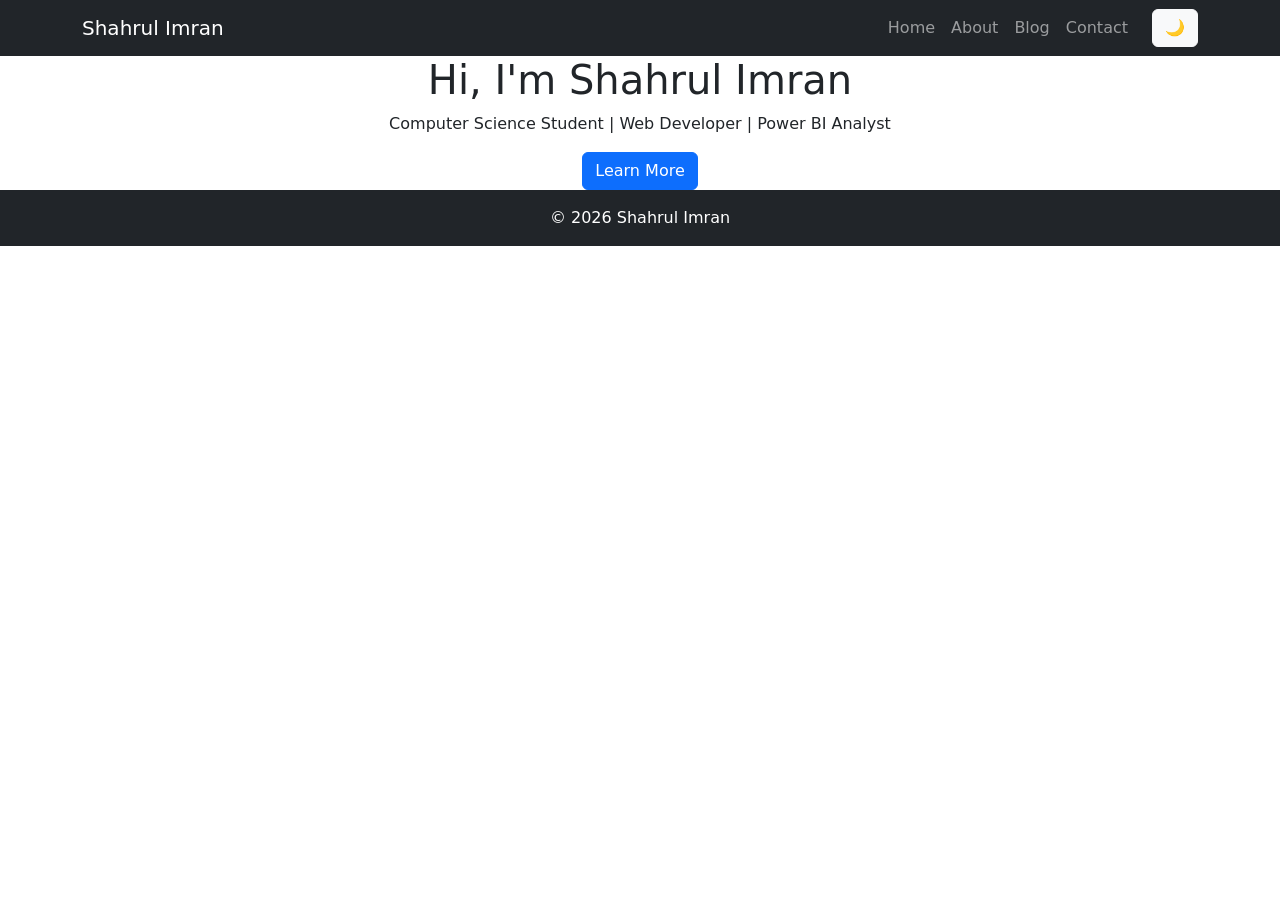
==== index.html @ 312a4ff7 "Add files via upload" ====
<!DOCTYPE html>
<html lang="en">
<head>
<meta charset="UTF-8">
<meta name="viewport" content="width=device-width, initial-scale=1.0">
<title>Portfolio - Home</title>
<link href="https://cdn.jsdelivr.net/npm/bootstrap@5.3.3/dist/css/bootstrap.min.css" rel="stylesheet">
<link rel="stylesheet" href="css/style.css">
</head>
<body>
<nav class="navbar navbar-expand-lg navbar-dark bg-dark">
<div class="container">
<a class="navbar-brand" href="index.html">Shahrul Imran</a>
<button class="navbar-toggler" data-bs-toggle="collapse" data-bs-target="#nav"><span class="navbar-toggler-icon"></span></button>
<div class="collapse navbar-collapse" id="nav">
<ul class="navbar-nav ms-auto">
<li class="nav-item"><a class="nav-link" href="index.html">Home</a></li>
<li class="nav-item"><a class="nav-link" href="about.html">About</a></li>
<li class="nav-item"><a class="nav-link" href="blog.html">Blog</a></li>
<li class="nav-item"><a class="nav-link" href="contact.html">Contact</a></li>
</ul>
<button class="btn btn-light ms-3" onclick="toggleDarkMode()">🌙</button>
</div>
</div>
</nav>

<section class="hero text-center">
<div class="container">
<h1>Hi, I'm Shahrul Imran</h1>
<p>Computer Science Student | Web Developer | Power BI Analyst</p>
<a href="about.html" class="btn btn-primary">Learn More</a>
</div>
</section>

<footer class="text-center p-3 bg-dark text-white">© 2026 Shahrul Imran</footer>
<script src="js/script.js"></script>
<script src="https://cdn.jsdelivr.net/npm/bootstrap@5.3.3/dist/js/bootstrap.bundle.min.js"></script>
</body>
</html>
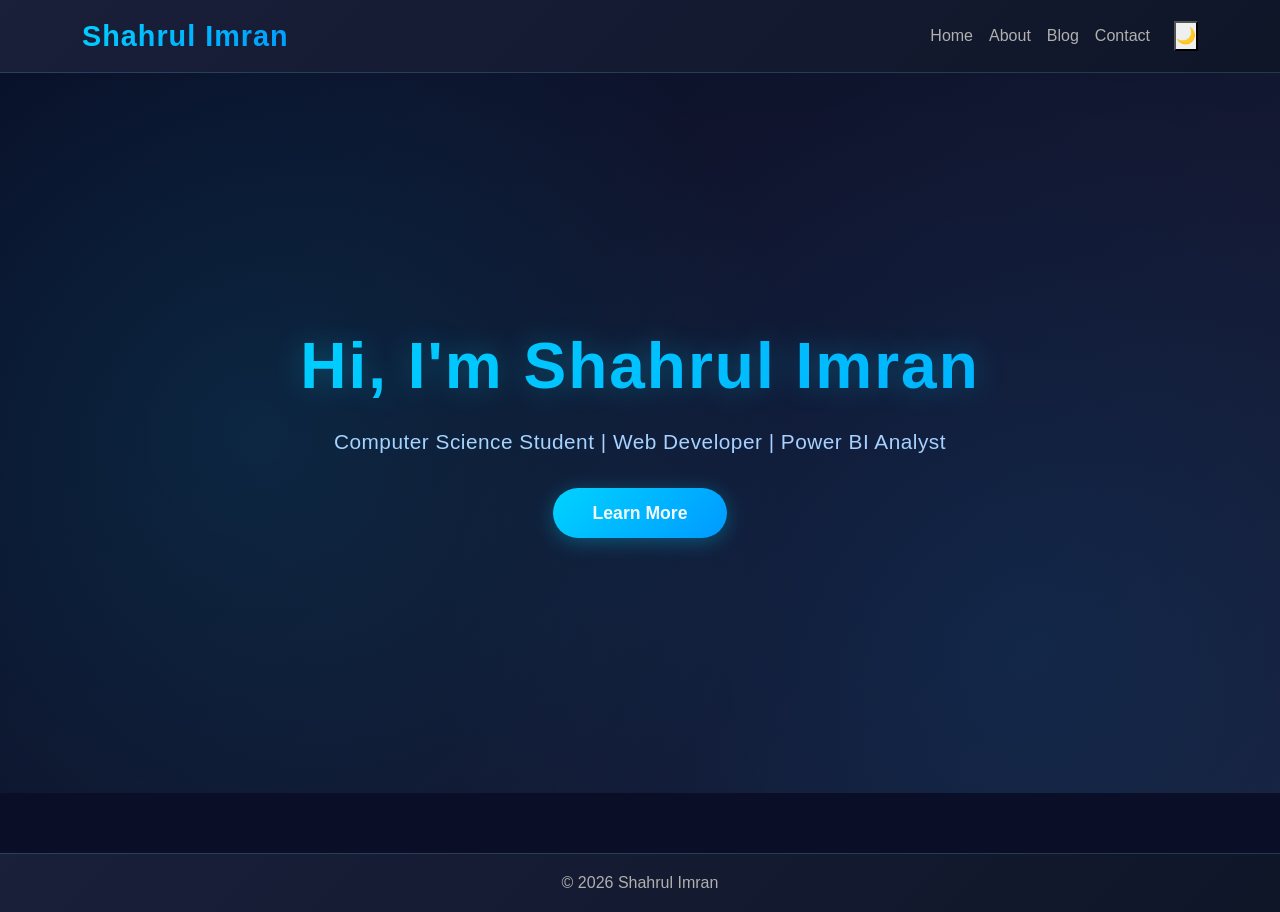
==== commit fa902f1f: "Fix HTML - remove Bootstrap dark classes" ====
--- a/index.html
+++ b/index.html
@@ -8,7 +8,7 @@
 <link rel="stylesheet" href="css/style.css">
 </head>
 <body>
-<nav class="navbar navbar-expand-lg navbar-dark bg-dark">
+<nav class="navbar navbar-expand-lg">
 <div class="container">
 <a class="navbar-brand" href="index.html">Shahrul Imran</a>
 <button class="navbar-toggler" data-bs-toggle="collapse" data-bs-target="#nav"><span class="navbar-toggler-icon"></span></button>
@@ -19,7 +19,7 @@
 <li class="nav-item"><a class="nav-link" href="blog.html">Blog</a></li>
 <li class="nav-item"><a class="nav-link" href="contact.html">Contact</a></li>
 </ul>
-<button class="btn btn-light ms-3" onclick="toggleDarkMode()">🌙</button>
+<button class="btn-theme ms-3" onclick="toggleDarkMode()" id="themeBtn">🌙</button>
 </div>
 </div>
 </nav>
@@ -32,8 +32,8 @@
 </div>
 </section>
 
-<footer class="text-center p-3 bg-dark text-white">© 2026 Shahrul Imran</footer>
+<footer class="text-center p-3">© 2026 Shahrul Imran</footer>
 <script src="js/script.js"></script>
 <script src="https://cdn.jsdelivr.net/npm/bootstrap@5.3.3/dist/js/bootstrap.bundle.min.js"></script>
 </body>
-</html>+</html>
--- a/css/style.css
+++ b/css/style.css
@@ -0,0 +1,187 @@
+* {
+  margin: 0;
+  padding: 0;
+  box-sizing: border-box;
+}
+
+body {
+  font-family: 'Segoe UI', Tahoma, Geneva, Verdana, sans-serif;
+  background: #0a0e27;
+  color: #e0e0e0;
+  line-height: 1.6;
+  transition: all 0.3s ease;
+}
+
+/* Navbar */
+.navbar {
+  background: linear-gradient(135deg, #1a1f3a 0%, #0f1628 100%);
+  backdrop-filter: blur(10px);
+  border-bottom: 1px solid rgba(100, 200, 255, 0.2);
+  box-shadow: 0 4px 30px rgba(0, 0, 0, 0.5);
+}
+
+.navbar-brand {
+  font-size: 1.8rem;
+  font-weight: 700;
+  background: linear-gradient(135deg, #00d4ff, #0099ff);
+  -webkit-background-clip: text;
+  -webkit-text-fill-color: transparent;
+  background-clip: text;
+  letter-spacing: 1px;
+}
+
+.nav-link {
+  color: #b0b0b0 !important;
+  font-weight: 500;
+  transition: all 0.3s ease;
+  position: relative;
+}
+
+.nav-link:hover {
+  color: #00d4ff !important;
+}
+
+.nav-link::after {
+  content: '';
+  position: absolute;
+  bottom: -5px;
+  left: 0;
+  width: 0;
+  height: 2px;
+  background: linear-gradient(135deg, #00d4ff, #0099ff);
+  transition: width 0.3s ease;
+}
+
+.nav-link:hover::after {
+  width: 100%;
+}
+
+/* Dark Mode Button */
+.btn-light {
+  background: rgba(255, 255, 255, 0.1) !important;
+  border: 1px solid rgba(100, 200, 255, 0.3) !important;
+  color: #00d4ff !important;
+  font-size: 1.2rem;
+  transition: all 0.3s ease;
+}
+
+.btn-light:hover {
+  background: rgba(0, 212, 255, 0.2) !important;
+  border-color: #00d4ff !important;
+  box-shadow: 0 0 15px rgba(0, 212, 255, 0.5);
+}
+
+/* Hero Section */
+.hero {
+  padding: 150px 20px;
+  background: linear-gradient(135deg, rgba(10, 14, 39, 0.9) 0%, rgba(26, 31, 58, 0.9) 100%);
+  position: relative;
+  overflow: hidden;
+  min-height: 80vh;
+  display: flex;
+  align-items: center;
+  justify-content: center;
+}
+
+.hero::before {
+  content: '';
+  position: absolute;
+  top: 0;
+  left: 0;
+  right: 0;
+  bottom: 0;
+  background: radial-gradient(circle at 20% 50%, rgba(0, 212, 255, 0.1) 0%, transparent 50%),
+              radial-gradient(circle at 80% 80%, rgba(0, 153, 255, 0.1) 0%, transparent 50%);
+  pointer-events: none;
+}
+
+.hero h1 {
+  font-size: 4rem;
+  font-weight: 800;
+  background: linear-gradient(135deg, #00d4ff, #0099ff, #00d4ff);
+  background-size: 300% 300%;
+  -webkit-background-clip: text;
+  -webkit-text-fill-color: transparent;
+  background-clip: text;
+  animation: gradientShift 8s ease infinite;
+  margin-bottom: 20px;
+  text-shadow: 0 0 30px rgba(0, 212, 255, 0.3);
+  letter-spacing: 2px;
+}
+
+.hero p {
+  font-size: 1.3rem;
+  color: #b0d4ff;
+  margin-bottom: 30px;
+  font-weight: 300;
+  letter-spacing: 0.5px;
+}
+
+@keyframes gradientShift {
+  0% { background-position: 0% 50%; }
+  50% { background-position: 100% 50%; }
+  100% { background-position: 0% 50%; }
+}
+
+/* Buttons */
+.btn-primary {
+  background: linear-gradient(135deg, #00d4ff, #0099ff);
+  border: none;
+  padding: 12px 40px;
+  font-size: 1.1rem;
+  font-weight: 600;
+  border-radius: 50px;
+  transition: all 0.3s ease;
+  box-shadow: 0 4px 20px rgba(0, 212, 255, 0.3);
+  color: #fff;
+}
+
+.btn-primary:hover {
+  transform: translateY(-3px);
+  box-shadow: 0 8px 40px rgba(0, 212, 255, 0.6);
+  color: #fff;
+}
+
+/* Footer */
+footer {
+  background: linear-gradient(135deg, #1a1f3a 0%, #0f1628 100%);
+  border-top: 1px solid rgba(100, 200, 255, 0.2);
+  padding: 20px;
+  margin-top: 60px;
+  color: #b0b0b0;
+  text-align: center;
+  font-weight: 500;
+}
+
+/* Dark Mode */
+body.dark-mode {
+  background: #000;
+  color: #e0e0e0;
+}
+
+body.dark-mode .hero {
+  background: linear-gradient(135deg, rgba(0, 0, 0, 0.95) 0%, rgba(15, 15, 30, 0.95) 100%);
+}
+
+body.dark-mode .navbar {
+  background: linear-gradient(135deg, #0a0a15 0%, #000 100%);
+}
+
+body.dark-mode footer {
+  background: linear-gradient(135deg, #0a0a15 0%, #000 100%);
+}
+
+/* Responsive */
+@media (max-width: 768px) {
+  .hero h1 {
+    font-size: 2.5rem;
+  }
+
+  .hero p {
+    font-size: 1rem;
+  }
+
+  .hero {
+    padding: 100px 20px;
+  }
+}
